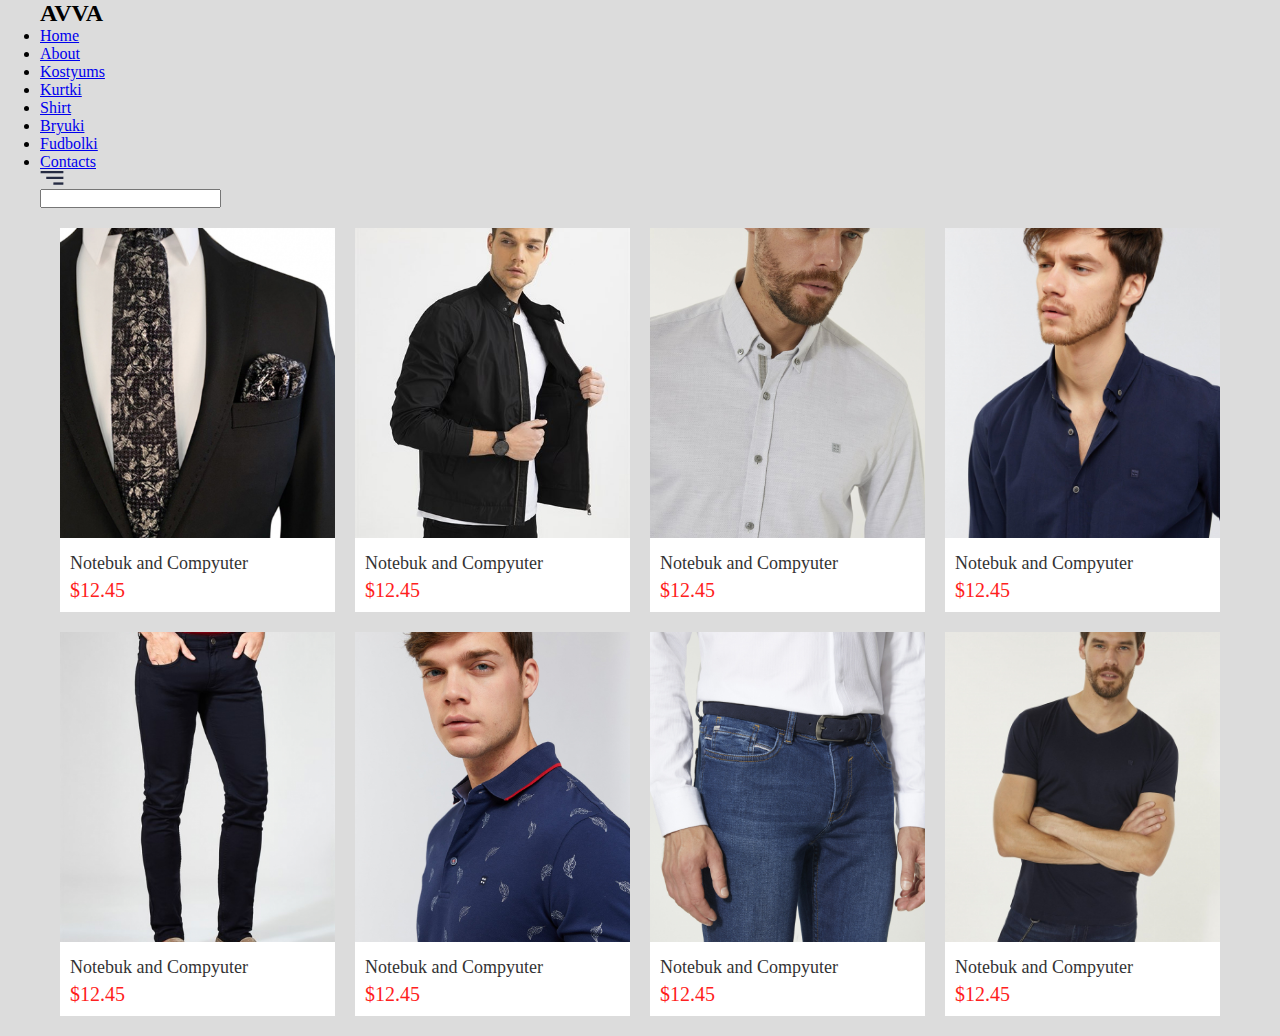
==== index.html @ b2343231 "magazin AVVA" ====
<!DOCTYPE html>
<html lang="en">
<head>
    <meta charset="UTF-8">
    <meta http-equiv="X-UA-Compatible" content="IE=edge">
    <meta name="viewport" content="width=device-width, initial-scale=1.0">
    <title>magazin saiti</title>
    <link rel="stylesheet" href="./css img/style.css">
    <link rel="stylesheet" href="./css img/main.css">

    <link rel="stylesheet" href="https://cdnjs.cloudflare.com/ajax/libs/font-awesome/5.15.3/css/all.min.css" integrity="sha512-iBBXm8fW90+nuLcSKlbmrPcLa0OT92xO1BIsZ+ywDWZCvqsWgccV3gFoRBv0z+8dLJgyAHIhR35VZc2oM/gI1w==" crossorigin="anonymous" referrerpolicy="no-referrer" />
</head>
<body>
    <div id="magazin">
    <header>
        <div class="header-nav">
            <h2>AVVA</h2>
            <div id="header-navigation">
            <ul>
                <li><a class="home-menu" href="#">Home</a></li>
                <li><a class="home-menu" href="#">About</a></li>
                <li><a class="home-menu" href="#">Kostyums</a></li>
                <li><a class="home-menu" href="#">Kurtki</a></li>
                <li><a class="home-menu" href="#">Shirt</a></li>
                <li><a class="home-menu" href="#">Bryuki</a></li>
                <li><a class="home-menu" href="#">Fudbolki</a></li>
                <li><a class="home-menu" href="#">Contacts</a></li>
            </ul>
</div>
            <i><img id="top-right" src="./css img/top-right.png" alt=""></i>
            <div id="input"><input type="text"></div>
           <div id="search"><i class="fas fa-search"></i></div> 
        
    </header>
    <div id="internet-item">
    <div class="container">
        <div class="card">
            <div class="imgBx">
                <img src="./css img/kastyum.jpg" alt="">
                <!-- <img src="./css img/kostyum2.jpg" alt=""> -->
                <ul class="action">
                    <li><i class="fas fa-heart"></i><span>Add to Wishlist</span></li>      
                    <li><i class="fas fa-cart-arrow-down"></i><span>Add to Cart</span></li>
                    <a href="./css img/kostyum2.jpg"> <li><i class="fas fa-eye"></i><span>Viev Detalis</span></li></a>
                 
                </ul>
            </div>
            <div class="content">
                <div class="proName">
                    <h3>Notebuk and Compyuter</h3>
                </div>
                <div class="priceReating">
                    <h2>$12.45</h2>
                    <div class="raiting">
                        <i class="fas fa-star"></i>
                        <i class="fas fa-star"></i>
                        <i class="fas fa-star"></i>
                        <i class="fas fa-star"></i>
                        <i class="fas fa-star gray"></i>
                    </div>
                </div>
            </div>
        </div>
        <div class="card">
            <div class="imgBx">
                <img src="./css img/kurtki.jpg" alt="">
                <!-- <img src="./css img/kurtki2.jpg" alt=""> -->
                <ul class="action">
                    <li><i class="fas fa-heart"></i><span>Add to Wishlist</span></li>      
                    <li><i class="fas fa-cart-arrow-down"></i><span>Add to Cart</span></li>
                    <li><i class="fas fa-eye"></i><span>Viev Detalis</span></li>
                </ul>
            </div>
            <div class="content">
                <div class="proName">
                    <h3>Notebuk and Compyuter</h3>
                </div>
                <div class="priceReating">
                    <h2>$12.45</h2>
                    <div class="raiting">
                        <i class="fas fa-star"></i><i class="fas fa-star"></i>
                        <i class="fas fa-star"></i><i class="fas fa-star gray"></i>
                        <i class="fas fa-star gray"></i>
                    </div>
                </div>
            </div>
        </div>
        <div class="card">
            <div class="imgBx">
                <img src="./css img/shirt-white.jpg" alt="">
                <!-- <img src="./css img/shirt-white2.jpg" alt=""> -->
                <ul class="action">
                    <li><i class="fas fa-heart"></i><span>Add to Wishlist</span></li>      
                    <li><i class="fas fa-cart-arrow-down"></i><span>Add to Cart</span></li>
                    <li><i class="fas fa-eye"></i><span>Viev Detalis</span></li>
                </ul>
             
            </div>
            <div class="content">
                <div class="proName">
                    <h3>Notebuk and Compyuter</h3>
                </div>
                <div class="priceReating">
                    <h2>$12.45</h2>
                    <div class="raiting">
                        <i class="fas fa-star"></i><i class="fas fa-star"></i>
                        <i class="fas fa-star"></i>
                        <i class="fas fa-star"></i><i class="fas fa-star gray"></i>
                    </div>
                </div>
            </div>
        </div>
        <div class="card">
            <div class="imgBx">
                <img src="./css img/black-shirt.jpg" alt="">
                <!-- <img src="./css img/black-shirt2.jpg" alt=""> -->
                <ul class="action">
                    <li><i class="fas fa-heart"></i><span>Add to Wishlist</span></li>      
                    <li><i class="fas fa-cart-arrow-down"></i><span>Add to Cart</span></li>
                    <li><i class="fas fa-eye"></i><span>Viev Detalis</span></li>
                </ul>
            </div>
            <div class="content">
                <div class="proName">
                    <h3>Notebuk and Compyuter</h3>
                </div>
                <div class="priceReating">
                    <h2>$12.45</h2>
                    <div class="raiting">
                        <i class="fas fa-star"></i><i class="fas fa-star"></i>
                        <i class="fas fa-star gray"></i>
                        <i class="fas fa-star gray"></i><i class="fas fa-star gray"></i>
                    </div>
                </div>
            </div>
        </div>
        <div class="card">
            <div class="imgBx">
                <img src="./css img/bryuki-black2.jpg" alt="">
                <!-- <img src="./css img/bryuki-black.jpg" alt=""> -->
                <ul class="action">
                    <li><i class="fas fa-heart"></i><span>Add to Wishlist</span></li>      
                    <li><i class="fas fa-cart-arrow-down"></i><span>Add to Cart</span></li>
                    <li><i class="fas fa-eye"></i><span>Viev Detalis</span></li>
                </ul>
            </div>
            <div class="content">
                <div class="proName">
                    <h3>Notebuk and Compyuter</h3>
                </div>
                <div class="priceReating">
                    <h2>$12.45</h2>
                    <div class="raiting">
                        <i class="fas fa-star"></i><i class="fas fa-star"></i>
                        <i class="fas fa-star"></i><i class="fas fa-star gray"></i>
                        <i class="fas fa-star gray"></i>
                    </div>
                </div>
            </div>
        </div>
        <div class="card">
            <div class="imgBx">
                <img src="./css img/fudbolki-eng.jpg" alt="">
                <!-- <img src="./css img/fudbolki-eng2.jpg" alt=""> -->
                <ul class="action">
                    <li><i class="fas fa-heart"></i><span>Add to Wishlist</span></li>      
                    <li><i class="fas fa-cart-arrow-down"></i><span>Add to Cart</span></li>
                    <li><i class="fas fa-eye"></i><span>Viev Detalis</span></li>
                </ul>
            </div>
            <div class="content">
                <div class="proName">
                    <h3>Notebuk and Compyuter</h3>
                </div>
                <div class="priceReating">
                    <h2>$12.45</h2>
                    <div class="raiting">
                        <i class="fas fa-star"></i><i class="fas fa-star"></i>
                        <i class="fas fa-star"></i><i class="fas fa-star"></i>
                        <i class="fas fa-star gray"></i>
                    </div>
                </div>
            </div>
        </div>
        <div class="card">
            <div class="imgBx">
                <img src="./css img/jensi-kok.jpg" alt="">
                <!-- <img src="./css img/jensi2.jpg" alt=""> -->
                <ul class="action">
                    <li><i class="fas fa-heart"></i><span>Add to Wishlist</span></li>      
                    <li><i class="fas fa-cart-arrow-down"></i><span>Add to Cart</span></li>
                    <li><i class="fas fa-eye"></i><span>Viev Detalis</span></li>
                </ul>
            </div>
            <div class="content">
                <div class="proName">
                    <h3>Notebuk and Compyuter</h3>
                </div>
                <div class="priceReating">
                    <h2>$12.45</h2>
                    <div class="raiting">
                        <i class="fas fa-star"></i><i class="fas fa-star"></i>
                        <i class="fas fa-star"></i><i class="fas fa-star gray"></i>
                        <i class="fas fa-stargray"></i>
                    </div>
                </div>
            </div>
        </div>
        <div class="card">
            <div class="imgBx">
                <img src="./css img/fudbolki.jpg" alt="">
                <!-- <img src="./css img/fudbolki2.jpg" alt=""> -->
                <ul class="action">
                    <li><i class="fas fa-heart"></i><span>Add to Wishlist</span></li>      
                    <li><i class="fas fa-cart-arrow-down"></i><span>Add to Cart</span></li>
                    <li><i class="fas fa-eye"></i><span>Viev Detalis</span></li>
                </ul>
            </div>
            <div class="content">
                <div class="proName">
                    <h3>Notebuk and Compyuter</h3>
                </div>
                <div class="priceReating">
                    <h2>$12.45</h2>
                    <div class="raiting">
                        <i class="fas fa-star"></i><i class="fas fa-star"></i>
                        <i class="fas fa-star"></i><i class="fas fa-star"></i>
                        <i class="fas fa-star"></i>
                    </div>
                </div>
            </div>
        </div>
    </div>

</div>



</div>
<script>

var ikon = document.getElementById("search");
var inp = document.getElementById("input");

ikon.onclick = function (){
    inp.style.display = ("block");
    inp.style.color = "#333";
} 
ikon.ondblclick = function (){
    inp.style.display = ("none");
    inp.style.color = "#333";
}

var topR = document.getElementById("top-right");
var nav = document.getElementById("header-navigation");

topR.onclick = function(){
    nav.style.display = ("block");
    nav.style.color = ("white");
}

</script>
</body>
</html>
---- css img/style.css ----
*{
    margin: 0;
    padding: 0;
    box-sizing: border-box;
    font-size: sans-serif;
}
body{
    display: flex;
    justify-content: center;
    align-items: center;
    min-height: 100vh;
    background: #dcdcdc;
    
}
.container{
    position:relative;
    width: 1200px;
    display: grid;
    grid-template-columns: repeat(auto-fit, minmax(250px,1fr));
    grid-gap: 20px;
    padding: 20px;
}
.container .card{
    width: 100%;
    background: white;
}
.container .card .imgBx{
    position: relative;
    width: 100%;
    height: 310px;
    overflow: hidden;
}
.container .card .imgBx img{
    position: absolute;
    top: 0;
    left: 0;
    width: 100%;
    height: 100%;
    object-fit: cover;
    transition: 0.5s ease-in-out;
    transform-origin: right;
}
.container .card:hover .imgBx img{
    transform:scale(1.5);
}
.container .card .content{
    padding: 10px;
}
.container .card .content .proName h3{
    font-size: 18px;
    font-weight: 500;
    color: #333;
    margin: 5px 0;
}
.container .card .content .priceReating{
    display: flex;
    justify-content: space-between;
    align-items: center;
}
.container .card .content .priceReating h2{
    font-size: 20px;
    color: #ff2020;
    font-weight: 500;
}
.container .card .content .priceReating .fas{
    color: #ffd513;
    cursor:pointer;
}
.container .card .content .priceReating .fas.gray{
    color: #ccc;
}
.action{
    position: absolute;
    top: 10px;
    right: 10px;
}
.action li{
    position:relative;
    list-style: none;
    width: 40px;
    height: 40px;
    background-color: #fff;
    display: flex;
    align-items: center;
    justify-content: center;
    margin: 4px;
    cursor:pointer;
    transition: transform 0.5s;
    transform: translateX(60px);
}
.action li span{
    position: absolute;
    right: 50px;
    top: 50px;
    transform: translateY(-50%) translateX(-20px);
    white-space: nowrap;
    padding: 4px 10px;
    background-color: #fff;
    color: #333;
    font-weight: 500;
    font-size: 12px;
    border-radius: 4px;
    pointer-events: none;
    opacity: 0;
    transition: 0.5s;
}
.action li:hover span{
    transform: translateY(-50%) translateX(0px);
    opacity: 1;
}
.action li:hover{
    background-color: #ff2020;
    color: #fff;
}
.action li span::before{
    content:'';
    position:absolute;
    top: 50%;
    right: -4%;
    width: 8px;
    height: 8px;
    background: #fff;
    transform: translateY(-50%) rotate(45deg);
}
.container .card:hover .action li{
    transform: translateX(0);
}
.action li:nth-child(2){
    transition-delay: 0.15s;
}
.action li:nth-child(3){
    transition-delay: 0.3s;
}
---- css img/main.css ----
@media (min-width: 0) and (max-width: 476.9px){
    .header-nav ul{
        position:absolute;
        flex-direction: column;
        top: 70px;
        right: 20px;
        background-color: cornflowerblue;
        padding: 10px;
        width: 50%;
        z-index: 10;
     }
     .header-nav ul li{
         padding: 7px 0;    
     }
     .header-nav ul li {
        margin-right: -80px;
    }

     .home-menu {
         text-align: right;
     }

     .header-nav #top-right{
        display:block;
        position: absolute;
        right: 15px;
        top: 20px;
        cursor: pointer;
    }
    #header-navigation{
        display: none;
    }
    .header-nav .fa-search{
        margin-right: 70px;
        cursor:pointer;
    }
}


@media (min-width: 477px) and (max-width: 766.9px){
    .header-nav ul{
       position:absolute;
       flex-direction: column;
       top: 70px;
       right: 20px;
       background-color: cornflowerblue;
       padding: 20px;
       z-index: 10;
    }
    #header-navigation{
        display: none;
    }
    .header-nav #top-right{
        display:block;
        position: absolute;
        right: 15px;
        top: 20px;
        cursor: pointer;
    }
    .header-nav .fa-search{
        margin-right: 70px;
        cursor:pointer;
    }
    .header-nav ul li{
        padding-top: 10px;
    }
}


@media (min-width: 767px) and (max-width: 966.9px){
    .header-nav ul{
        margin-left: 20px;
    }
    .header-nav ul li{
        margin-right: 20px;
    }
}


@media (min-width: 967px) and (max-width: 1200px){
    .header-nav ul{
        margin-left: 60px;
    }
}


@media (min-width: 1200px){
    
}
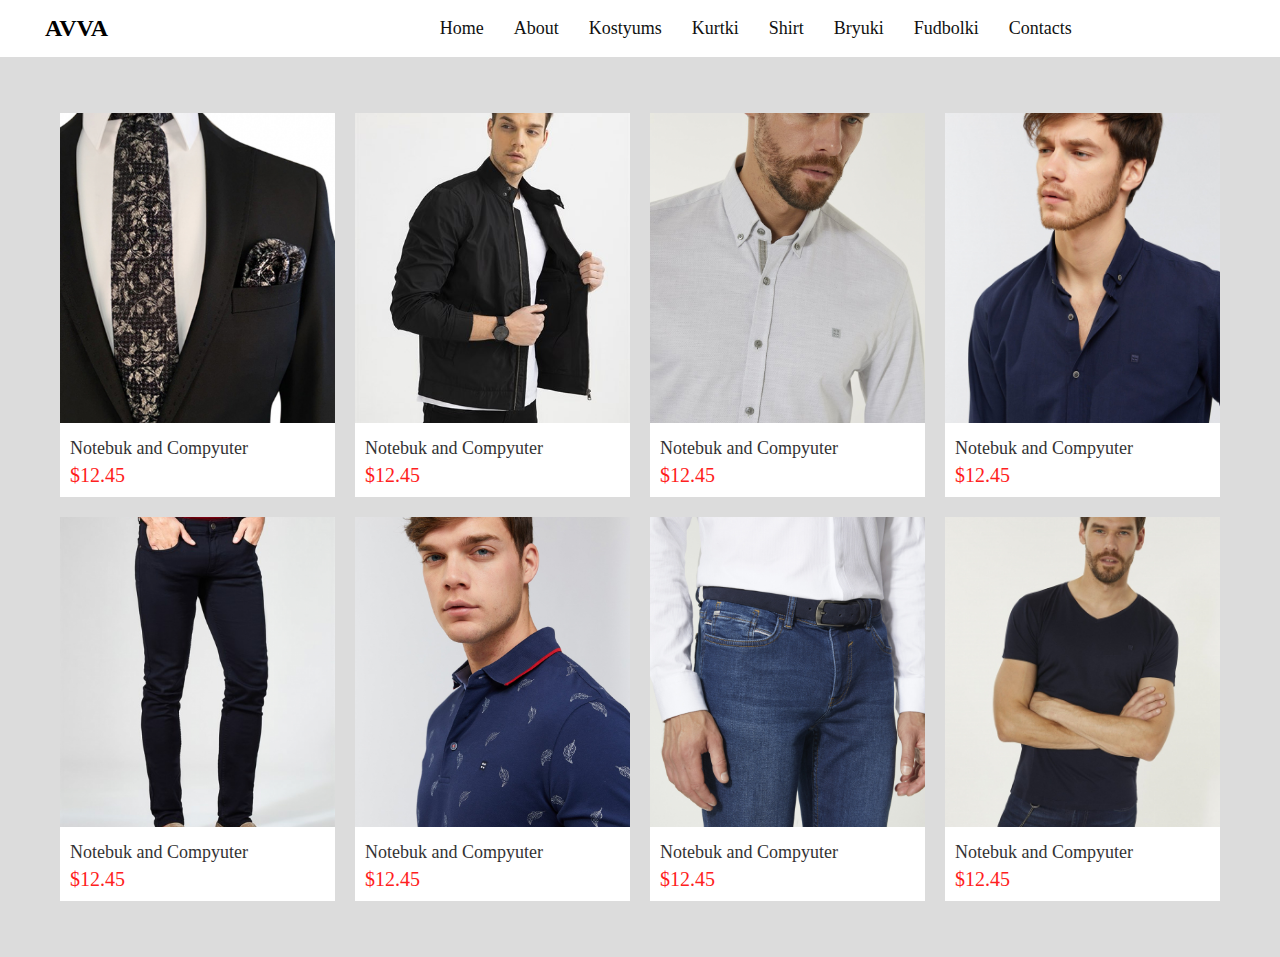
==== commit df0942ba: "Animation sait magazin" ====
--- a/index.html
+++ b/index.html
@@ -41,7 +41,7 @@
                 <ul class="action">
                     <li><i class="fas fa-heart"></i><span>Add to Wishlist</span></li>      
                     <li><i class="fas fa-cart-arrow-down"></i><span>Add to Cart</span></li>
-                    <a href="./css img/kostyum2.jpg"> <li><i class="fas fa-eye"></i><span>Viev Detalis</span></li></a>
+                    <li> <a href="./css img/kostyum2.jpg"></a><i class="fas fa-eye"></i><span>Viev Detalis</span></li></a>
                  
                 </ul>
             </div>
@@ -233,6 +233,9 @@
     </div>
 
 </div>
+<section>
+    
+</section>
 
 
 
@@ -259,6 +262,12 @@
     nav.style.color = ("white");
 }
 
+topR.ondblclick = function(){
+    nav.style.display = ("none");
+    nav.style.color = ("white");
+}
+
+
 </script>
 </body>
 </html>--- a/css img/style.css
+++ b/css img/style.css
@@ -5,7 +5,52 @@
     box-sizing: border-box;
     font-size: sans-serif;
 }
-body{
+.header-nav{
+    display:flex;
+    align-items: center;
+    justify-content: space-between;
+    padding: 15px;
+    background-color: #fff;
+    box-shadow: #333 8px 8px 2px;
+}
+.header-nav h2{
+    margin-left: 30px;
+}
+.header-nav ul{
+    display: flex;
+    justify-content: space-between;
+    align-items: center;
+    list-style: none;
+    margin-left: 260px;
+}
+.header-nav #top-right{
+    margin-right: 20px;
+    display:none;
+}
+.header-nav .fa-search{
+    margin-right: 20px;
+}
+.header-nav #input{
+    position: absolute;
+    top: 40px;
+    right: 40px;
+    padding: 5px 0;
+    /* opacity: 0; */
+    display: none;
+}
+
+.header-nav ul li{
+    margin-right: 30px;
+}
+.header-nav ul li a{
+    text-decoration: none;
+    color:#111;
+    font-size: 18px;
+}
+.header-nav ul li a:hover{
+  color:crimson;
+}
+#internet-item{
     display: flex;
     justify-content: center;
     align-items: center;
@@ -13,6 +58,7 @@
     background: #dcdcdc;
     
 }
+
 .container{
     position:relative;
     width: 1200px;
@@ -88,6 +134,11 @@
     cursor:pointer;
     transition: transform 0.5s;
     transform: translateX(60px);
+}
+.action a{
+    background: #fff;
+    text-decoration: none;
+    color: #111;
 }
 .action li span{
     position: absolute;
@@ -130,5 +181,26 @@
     transition-delay: 0.15s;
 }
 .action li:nth-child(3){
-    transition-delay: 0.3s;
+    transition-delay: 0.30s;
+}
+.content .raiting i{
+    transform: rotate(0);
+    transition:.5s;
+}
+.content:hover .raiting i{
+
+    transform: rotate(130deg);
+
+}
+.raiting i:nth-child(2){
+    transition-delay: .15s;
+}
+.raiting i:nth-child(3){
+    transition-delay: .30s;
+}
+.raiting i:nth-child(4){
+    transition-delay: .45s;
+}
+.raiting i:nth-child(5){
+    transition-delay: .60s;
 }